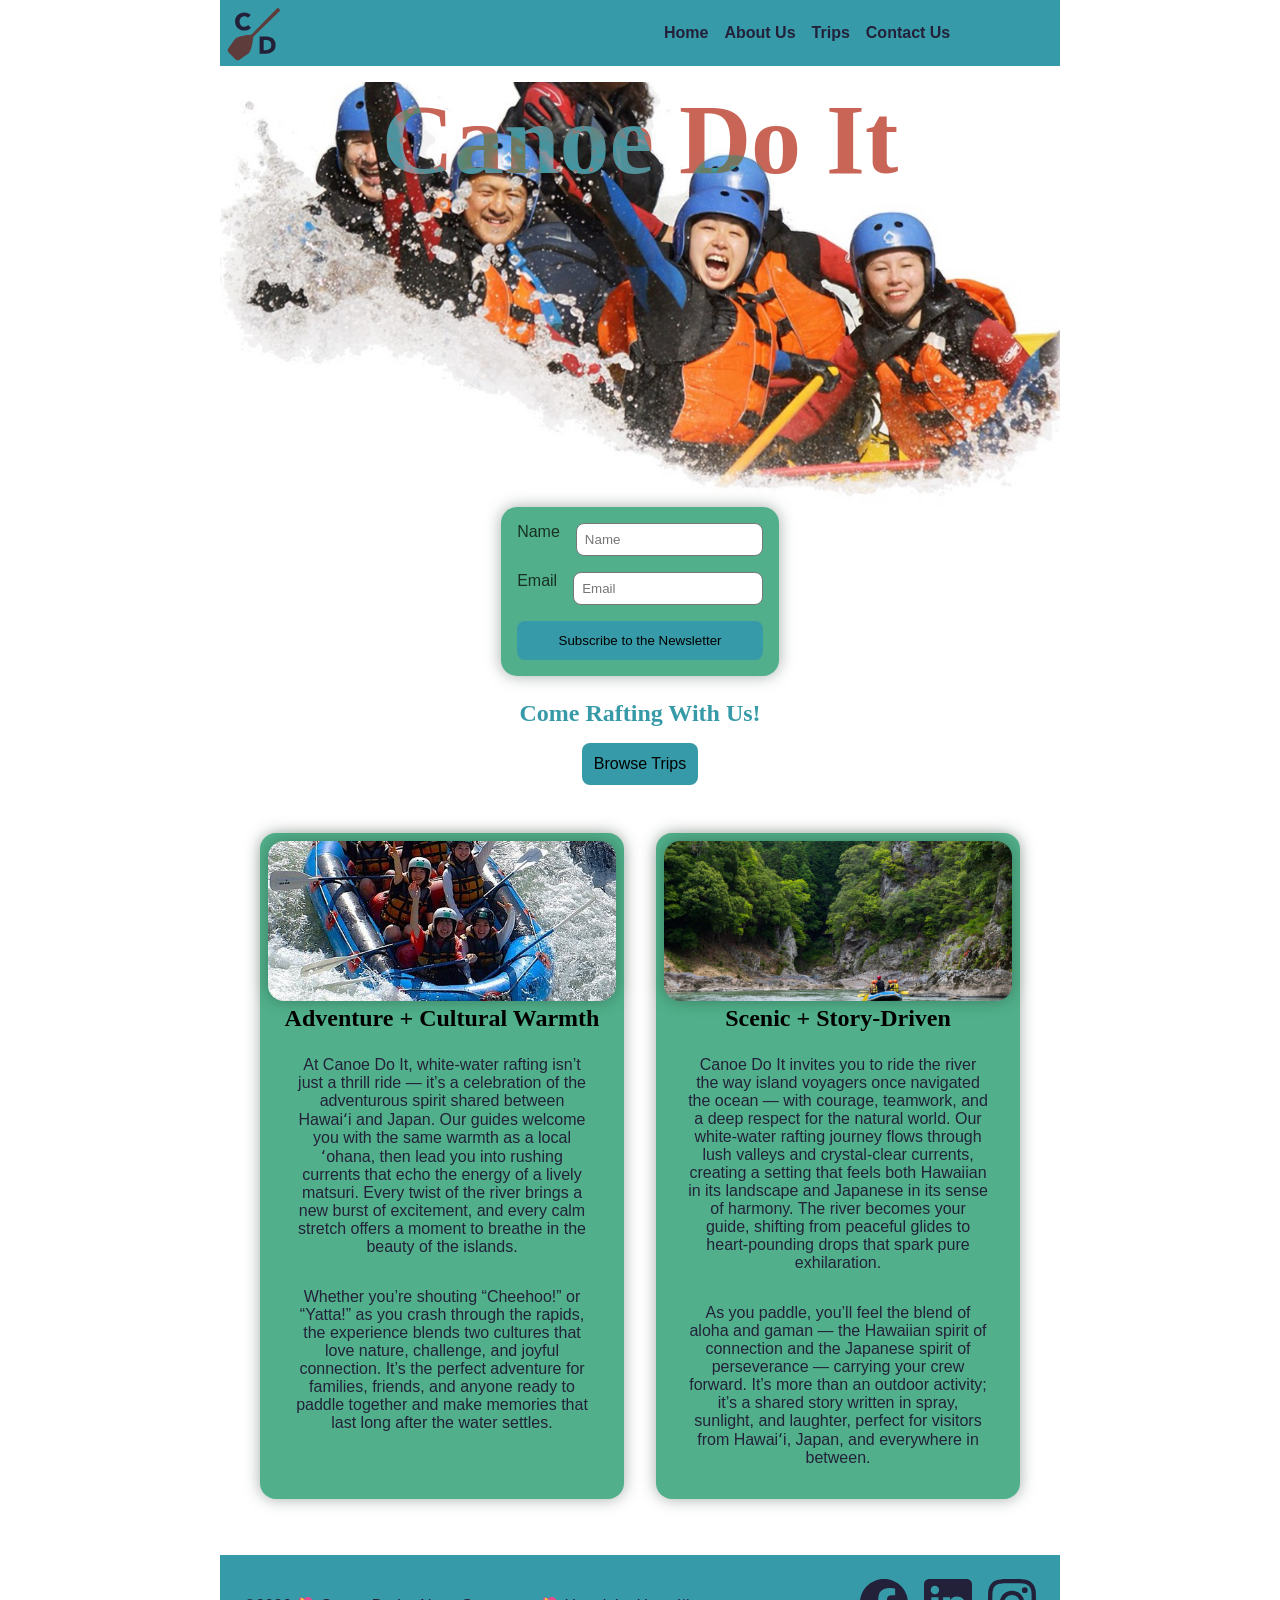
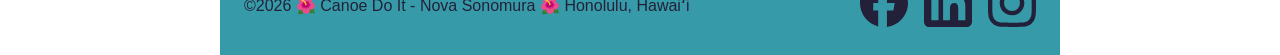
==== wwr/index.html @ 9f8790c1 "rafting page" ====
<!DOCTYPE html>
<html lang="en">
<head>
	<meta charset="UTF-8">
	<meta name="viewport" content="width=device-width, initial-scale=1.0">
	<meta name="description" content="A white water rafting enfused with Hawaiian and Japanese influences.">
	<meta name="author" content="Nova Sonomura">
	<title>Home | Canoe Do It</title>
	<link rel="stylesheet" href="styles/rafting.css">
</head>
<body>
	<header>
		<img src="images/logo.svg" alt="Canoe Do It Logo">
		<nav>
			<a href="index.html">Home</a>
			<a href="about.html">About Us</a>
			<a href="trips.html">Trips</a>
			<a href="contact.html">Contact Us</a>
		</nav>
	</header>
	<main>
		<div class="hero">
			<img src="images/landing.jpg" alt="People riding on a raft laughing">
			<h1>Canoe Do It</h1>
			<form class="form">
				<label for="q1">
					Name
					<input type="text" id="q1" name="q1" placeholder="Name">
				</label>
				<label for="q2">
					Email
					<input type="email" id="q2" name="q2" placeholder="Email">
				</label>
				<button type="submit">Subscribe to the Newsletter</button>
			</form>
		</div>
		<section class="cta">
			<h2>
				Come Rafting With Us!
			</h2>
			<a href="trips.html">Browse Trips</a>
		</section>
		<section class="grid">
			<article>
				<img src="images/adventure.jpg" alt="People enjoying white water rafting">
				<h2>Adventure + Cultural Warmth</h2>
				<p>At Canoe Do It, white‑water rafting isn’t just a thrill ride — it’s a celebration of the adventurous spirit shared between Hawaiʻi and Japan. Our guides welcome you with the same warmth as a local ʻohana, then lead you into rushing currents that echo the energy of a lively matsuri. Every twist of the river brings a new burst of excitement, and every calm stretch offers a moment to breathe in the beauty of the islands.</p>
				
				<p>Whether you’re shouting “Cheehoo!” or “Yatta!” as you crash through the rapids, the experience blends two cultures that love nature, challenge, and joyful connection. It’s the perfect adventure for families, friends, and anyone ready to paddle together and make memories that last long after the water settles.</p>
			</article>
			<article>
				<img src="images/scenic.jpg" alt="White water rafting in nature">
				<h2>Scenic + Story‑Driven</h2>
				<p>Canoe Do It invites you to ride the river the way island voyagers once navigated the ocean — with courage, teamwork, and a deep respect for the natural world. Our white‑water rafting journey flows through lush valleys and crystal‑clear currents, creating a setting that feels both Hawaiian in its landscape and Japanese in its sense of harmony. The river becomes your guide, shifting from peaceful glides to heart‑pounding drops that spark pure exhilaration.
				</p>
				<p>As you paddle, you’ll feel the blend of aloha and gaman — the Hawaiian spirit of connection and the Japanese spirit of perseverance — carrying your crew forward. It’s more than an outdoor activity; it’s a shared story written in spray, sunlight, and laughter, perfect for visitors from Hawaiʻi, Japan, and everywhere in between.
				</p>
			</article>
		</section>
	</main>
	<footer>
		<p>&copy;2026 🌺 Canoe Do It - Nova Sonomura 🌺 Honolulu, Hawaiʻi</p>
		<nav class="socialmedia">
			<a href="https://facebook.com">
				<img src="images/facebook.svg" alt="Facebook Icon">
			</a>
			<a href="https://linkedin.com">
				<img src="images/linkedin.svg" alt="Linkedin Icon">
			</a>
			<a href="https://instagram.com">
				<img src="images/instagram.svg" alt="Instagram Icon">
			</a>
		</nav>
	</footer>
</body>
</html>
---- wwr/styles/rafting.css ----
* {
	margin: 0;
	padding: 0;
	box-sizing: border-box;
}

:root {
	--primary-color: #379aa8;
	--secondary-color: #51b08b;
	--accent1-color: #232139;
	--accent2-color: #183123;
	--shadow-color: rgba(24, 49, 35, 0.4);
	--heading-font: "Georgia";
	--body-font: Helvetica;
}

body {
	font-family: var(--body-font);
	color: var(--accent1-color);
	display: flex;
	flex-direction: column;
	gap: 1rem;
}

header, main, footer {
	width: 100%;
	max-width: 840px;
	margin: 0 auto;
}

header {
	display: grid;
	grid-template-columns: 1fr 1fr;
	background-color: var(--primary-color);
}

footer {
	display: flex;
	flex-direction: row;
	justify-content: space-between;
	align-items: center;
	background-color: var(--primary-color);
}

h1, h2 {
	font-family: var(--heading-font);
	color: var(--primary-color);
}

nav, p, section, article {
	margin: 16px;
	padding: 8px;
}

nav a {
	font-weight: bold;
	text-decoration: none;
	color: var(--accent1-color)
}

nav {
	display: flex;
	flex-direction: row;
	gap: 1rem;
}

section p {
	white-space: pre-line;
}
/* Class Selectors */
.socialmedia a {
	text-decoration: none;
}

.hero {
	position: relative;
	display: flex;
	flex-flow: column;
	align-items: center;
}

.hero img {
	display: block;
	border-radius: 1rem;
	width: 100%;
	height: auto;
}
.hero h1 {
	position: absolute;
	font-size: 100px;
	mix-blend-mode: exclusion;
}
.hero article {
	position: absolute;
	bottom: 0;
	width: calc(100% - 2rem);
	border-radius: 1rem;
	background-color: var(--secondary-color);
	color: var(--accent2-color);
	box-shadow: 0 0 1rem 0 var(--shadow-color);
}
.hero article img {
	float: right;
	width: 150px;
	height: 150px;
	object-fit: cover;
	border-radius: 1rem;
	box-shadow: 0 0 1rem 0 var(--shadow-color);
}

.hero form {
	bottom: 0;
	border-radius: 1rem;
	background-color: var(--secondary-color);
	color: var(--accent2-color);
	padding: 1rem;
	box-shadow: 0 0 1rem 0 var(--shadow-color);
}
.history article {
	position: relative;
	display: flex;
}
.history article img {
	width: 250px;
	height: 500px;
	object-fit: cover;
	border-radius: 1rem;
	box-shadow: 0 0 1rem 0 var(--shadow-color);
}

.collection {
	display: flex;
	flex-direction: column;
	gap: 1rem;
}
.collection div {
	display: flex;
	flex-direction: row;
	gap: 1rem;
	width: 100%;
}
.collection img {
	width: 100%;
	border-radius: 1rem;
	box-shadow: 0 0 1rem 0 var(--shadow-color);
	object-fit: cover;
	height: 200px;
}
.collection figure {
	display: flex;
	flex-direction: column;
	align-items: center;
	text-align: center;
	flex: 1 1 auto;
	gap: 1rem;
}
table * {
	padding: 1rem;
}

/* Contact Page */
.form {
	display: flex;
	flex-direction: column;
	gap: 1rem;
}
.form label {
	display: flex;
	flex-direction: row;
	gap: 1rem;
	flex: 1 1 auto;
	width: 100%;
}
.form button {
	padding: 0.75rem;
	background-color: var(--primary-color);
	border-radius: 0.5rem;
	border-style: hidden;
}
.form input, .form textarea {
	border-radius: 0.5rem;
	border-style: solid;
	border-width: 1px;
	padding: 0.5rem;
	flex: 1 1 auto;
}
.address, address {
	display: flex;
	flex-direction: column;
	gap: 1rem;
	align-items: center;
	text-align: center;
}
.row {
	display: flex;
	gap: 1rem;
}
.map {
	border-radius: 1rem;
}
.radio {
	display: flex;
	flex-direction: column;
	border: 0;
}

.cta {
	display: flex;
	flex-direction: column;
	gap: 1rem;
	align-items: center;
	text-align: center;
}
.cta a {
	text-decoration: none;
	color: black;
	padding: 0.75rem;
	background-color: var(--primary-color);
	border-radius: 0.5rem;
	border-style: hidden;
}
.grid {
	display: grid;
	grid-template-columns: 1fr 1fr;
}

.grid article {
	text-align: center;
	background-color: var(--secondary-color);
	border-radius: 1rem;
	box-shadow: 0 0 1rem 0 var(--shadow-color);
}
.grid h2 {
	color: black;
}
.grid img {
	border-radius: 1rem;
	width: 100%;
	object-fit: cover;
	height: 10rem;
	box-shadow: 0 0 1rem 0 var(--shadow-color);
}
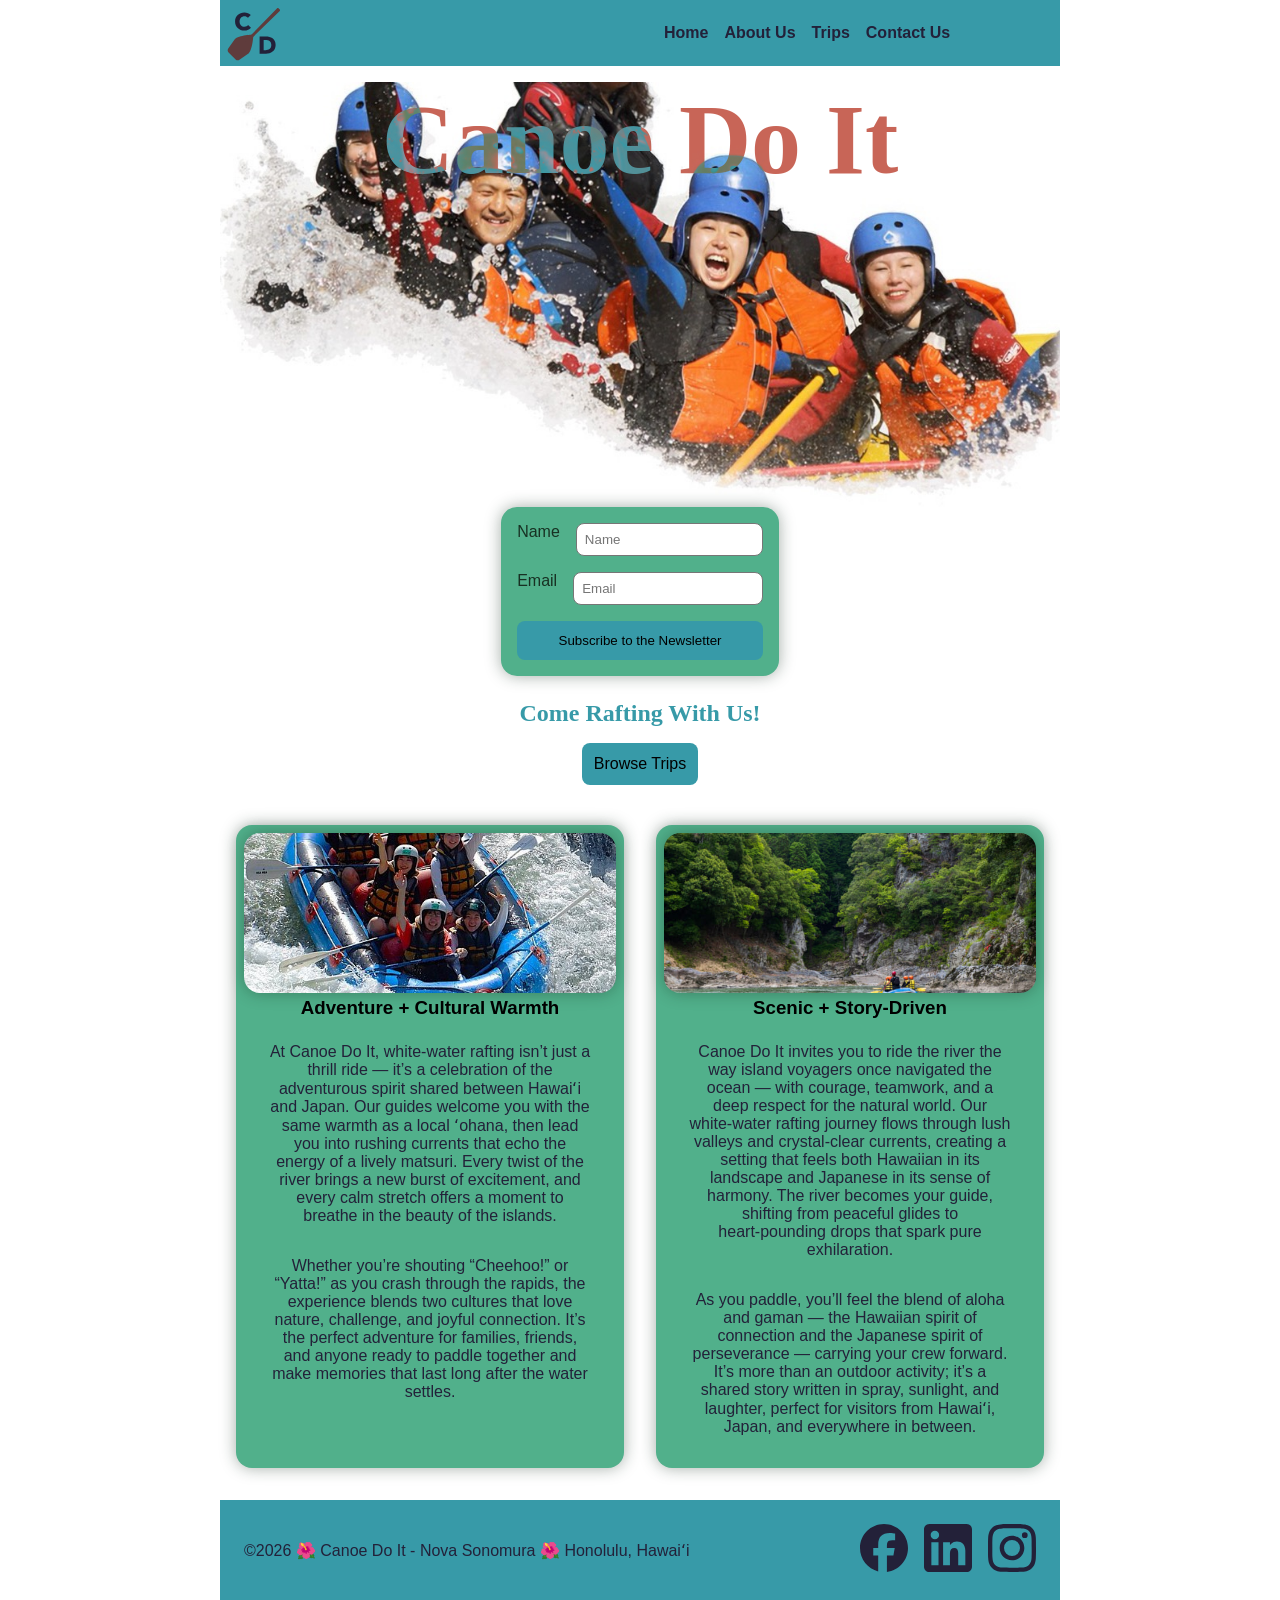
==== commit e3b78197: "fix headerless sections etc" ====
--- a/wwr/index.html
+++ b/wwr/index.html
@@ -40,23 +40,23 @@
 			</h2>
 			<a href="trips.html">Browse Trips</a>
 		</section>
-		<section class="grid">
+		<div class="grid">
 			<article>
 				<img src="images/adventure.jpg" alt="People enjoying white water rafting">
-				<h2>Adventure + Cultural Warmth</h2>
+				<h3>Adventure + Cultural Warmth</h3>
 				<p>At Canoe Do It, white‑water rafting isn’t just a thrill ride — it’s a celebration of the adventurous spirit shared between Hawaiʻi and Japan. Our guides welcome you with the same warmth as a local ʻohana, then lead you into rushing currents that echo the energy of a lively matsuri. Every twist of the river brings a new burst of excitement, and every calm stretch offers a moment to breathe in the beauty of the islands.</p>
 				
 				<p>Whether you’re shouting “Cheehoo!” or “Yatta!” as you crash through the rapids, the experience blends two cultures that love nature, challenge, and joyful connection. It’s the perfect adventure for families, friends, and anyone ready to paddle together and make memories that last long after the water settles.</p>
 			</article>
 			<article>
 				<img src="images/scenic.jpg" alt="White water rafting in nature">
-				<h2>Scenic + Story‑Driven</h2>
+				<h3>Scenic + Story‑Driven</h3>
 				<p>Canoe Do It invites you to ride the river the way island voyagers once navigated the ocean — with courage, teamwork, and a deep respect for the natural world. Our white‑water rafting journey flows through lush valleys and crystal‑clear currents, creating a setting that feels both Hawaiian in its landscape and Japanese in its sense of harmony. The river becomes your guide, shifting from peaceful glides to heart‑pounding drops that spark pure exhilaration.
 				</p>
 				<p>As you paddle, you’ll feel the blend of aloha and gaman — the Hawaiian spirit of connection and the Japanese spirit of perseverance — carrying your crew forward. It’s more than an outdoor activity; it’s a shared story written in spray, sunlight, and laughter, perfect for visitors from Hawaiʻi, Japan, and everywhere in between.
 				</p>
 			</article>
-		</section>
+		</div>
 	</main>
 	<footer>
 		<p>&copy;2026 🌺 Canoe Do It - Nova Sonomura 🌺 Honolulu, Hawaiʻi</p>
--- a/wwr/styles/rafting.css
+++ b/wwr/styles/rafting.css
@@ -28,6 +28,11 @@
 	margin: 0 auto;
 }
 
+main {
+	display: flex;
+	flex-flow: column;
+}
+
 header {
 	display: grid;
 	grid-template-columns: 1fr 1fr;
@@ -90,7 +95,7 @@
 	font-size: 100px;
 	mix-blend-mode: exclusion;
 }
-.hero article {
+.hero div {
 	position: absolute;
 	bottom: 0;
 	width: calc(100% - 2rem);
@@ -98,8 +103,10 @@
 	background-color: var(--secondary-color);
 	color: var(--accent2-color);
 	box-shadow: 0 0 1rem 0 var(--shadow-color);
-}
-.hero article img {
+	margin: 16px;
+	padding: 8px;
+}
+.hero div img {
 	float: right;
 	width: 150px;
 	height: 150px;
@@ -116,11 +123,11 @@
 	padding: 1rem;
 	box-shadow: 0 0 1rem 0 var(--shadow-color);
 }
-.history article {
+.history div {
 	position: relative;
 	display: flex;
 }
-.history article img {
+.history div img {
 	width: 250px;
 	height: 500px;
 	object-fit: cover;
@@ -193,7 +200,10 @@
 }
 .row {
 	display: flex;
-	gap: 1rem;
+	align-self: center;
+	gap: 1rem;
+	margin: 16px;
+	padding: 8px;
 }
 .map {
 	border-radius: 1rem;
@@ -230,7 +240,7 @@
 	border-radius: 1rem;
 	box-shadow: 0 0 1rem 0 var(--shadow-color);
 }
-.grid h2 {
+.grid h3 {
 	color: black;
 }
 .grid img {
